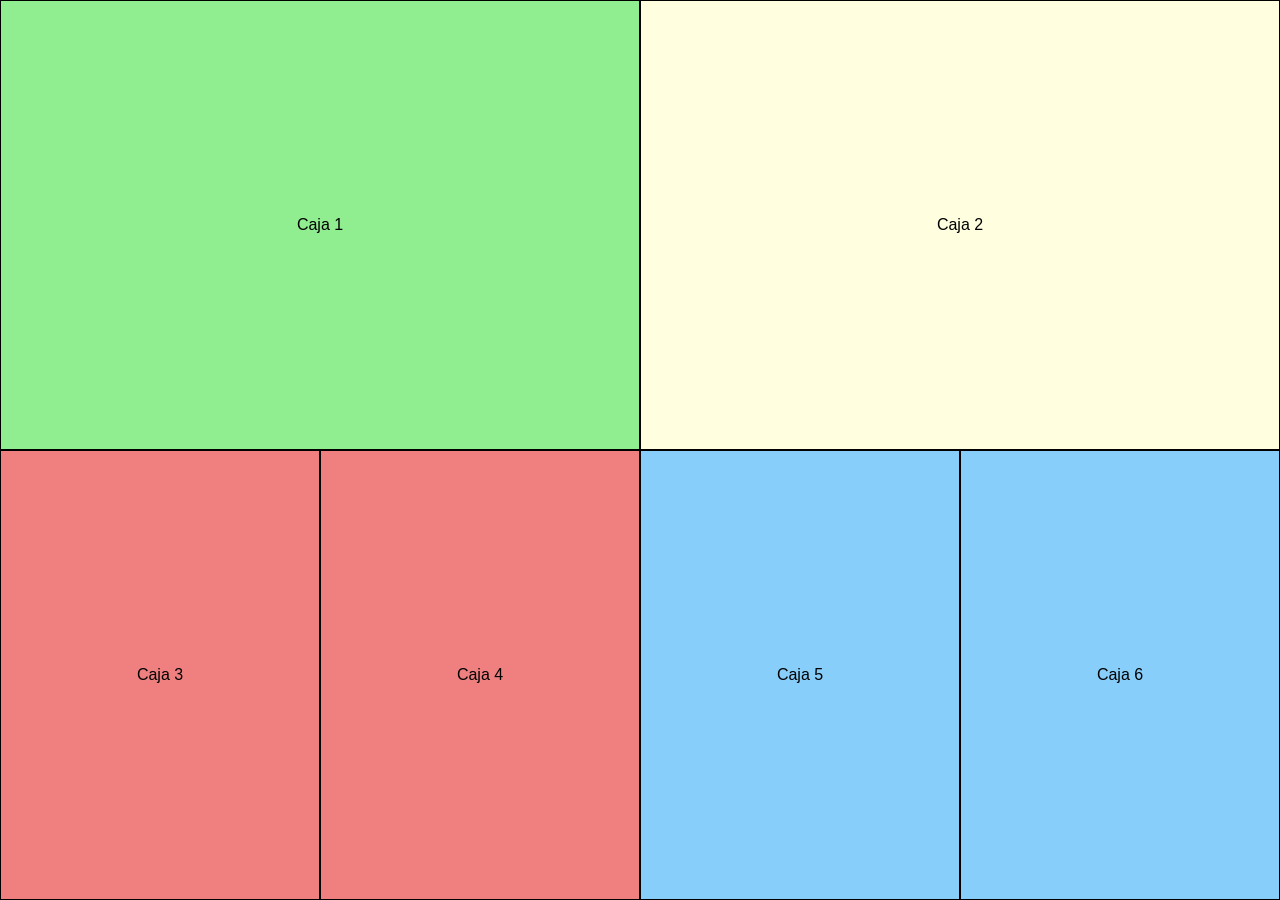
==== Entrenamiento_02/Modelo01/index.html @ 429cde44 "subo el entrenamiento02" ====
<!DOCTYPE html>
<html lang="es">
<head>
    <link rel="stylesheet" href="styles.css">
    <meta charset="UTF-8">
    <meta name="viewport" content="width=device-width, initial-scale=1.0, maximun-scale=1">
    <title>Modelo01</title>
</head>
<body>
    <main>
        <div class="cajas">
        <div class="caja01">Caja 1</div>
        <div class="caja02">Caja 2</div>
        <div class="caja03">Caja 3</div>
        <div class="caja04">Caja 4</div>
        <div class="caja05">Caja 5</div>
        <div class="caja06">Caja 6</div>
        </div>

    </main>
</body>
</html>
---- Entrenamiento_02/Modelo01/styles.css ----
html, body {
    height: 100%;
    width: 100%;
    margin: 0;
    font-family: Arial, Helvetica, sans-serif;
}

main{
    width: 100%;
    height: 100%;
}
.caja01{
    border: 0.1rem solid black;
    background-color: lightgreen;
    grid-column: 1/5;
    grid-row: 1/2;
}

.caja02{
    border: 0.1rem solid black;
    background-color: lightyellow;
    grid-column: 1/5;
    grid-row: 2/3;
}
.caja03 {
    grid-column: 1 / 3;
    grid-row: 3 / 4;
}

.caja04 {
    grid-column: 3 / 5;
    grid-row: 3 / 4;
}

.caja05 {
    grid-column: 1 / 3;
    grid-row: 4 / 5;
}

.caja06 {
    grid-column: 3 / 5;
    grid-row: 4 / 5;
}

.caja03, .caja04{
    border: 0.1rem solid black;
    background-color: lightcoral;
}

 .caja05, .caja06{
    border: 0.1rem solid black;
    background-color: lightskyblue;
 }

.cajas div {
    display: grid;
    place-items: center;
}

.cajas{
    text-align: center;
    display: grid;

    width: 100%;
    height: 100%;
    margin: 0 auto;

    grid-template-columns: repeat(4, 1fr);
    grid-template-rows: repeat(5, 1fr);
    
}

@media screen and (min-width: 48em) {
    .cajas {
        grid-template-columns: repeat(4, 1fr);
        grid-template-rows: repeat(2, 1fr);
    }

    .caja01 {
        grid-column: 1 / 3;
        grid-row: 1 / 2;
    }

    .caja02 {
        grid-column: 3 / 5;
        grid-row: 1 / 2;
    }

    .caja03 {
        grid-column: 1 / 2;
        grid-row: 2 / 3;
    }

    .caja04 {
        grid-column: 2 / 3;
        grid-row: 2 / 3;
    }

    .caja05 {
        grid-column: 3 / 4;
        grid-row: 2 / 3;
    }

    .caja06 {
        grid-column: 4 / 5;
        grid-row: 2 / 3;
    }
}
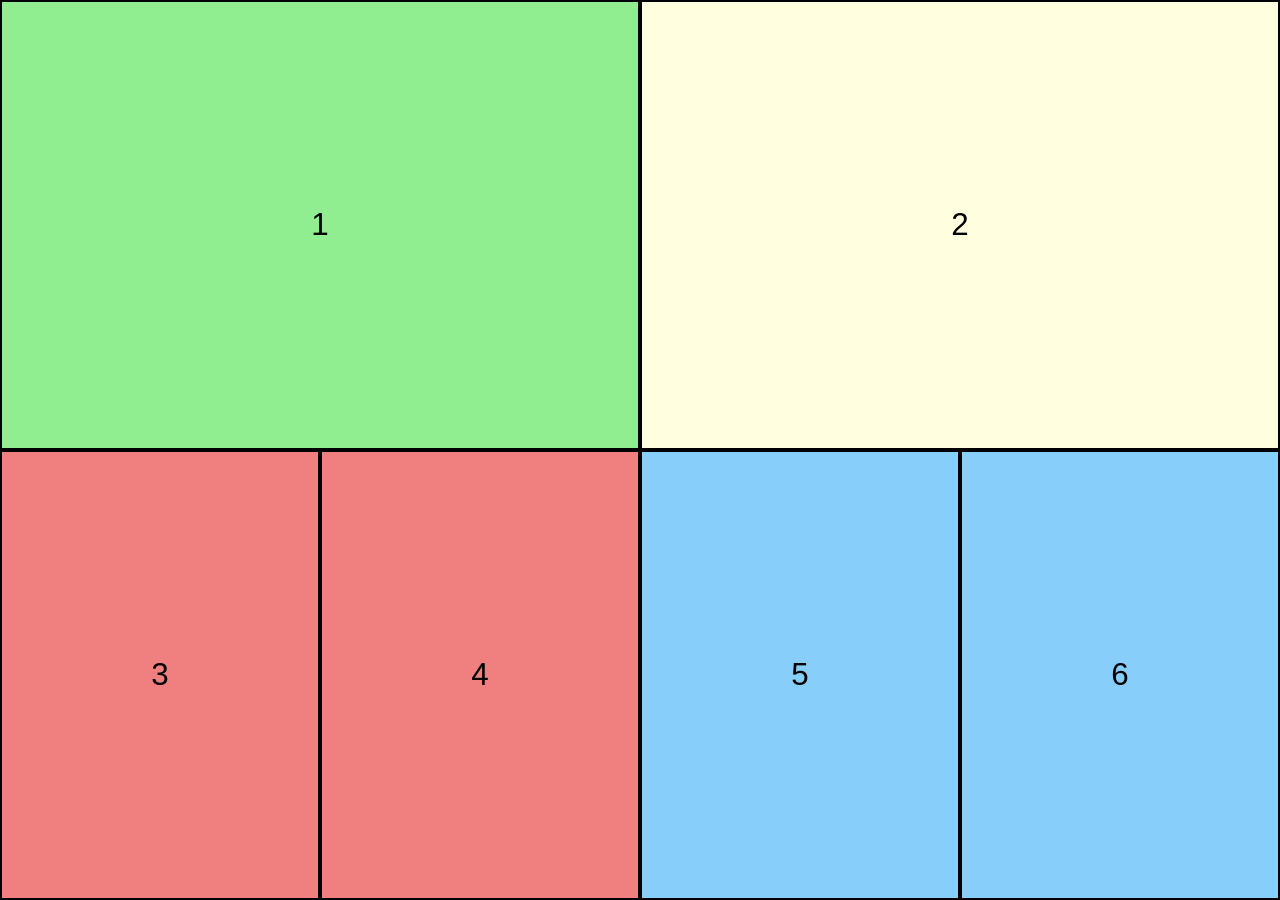
==== commit b67c48d7: "Subo entrenamiento02 con algunas correciones" ====
--- a/Entrenamiento_02/Modelo01/index.html
+++ b/Entrenamiento_02/Modelo01/index.html
@@ -9,12 +9,12 @@
 <body>
     <main>
         <div class="cajas">
-        <div class="caja01">Caja 1</div>
-        <div class="caja02">Caja 2</div>
-        <div class="caja03">Caja 3</div>
-        <div class="caja04">Caja 4</div>
-        <div class="caja05">Caja 5</div>
-        <div class="caja06">Caja 6</div>
+        <div class="caja01">1</div>
+        <div class="caja02">2</div>
+        <div class="caja03">3</div>
+        <div class="caja04">4</div>
+        <div class="caja05">5</div>
+        <div class="caja06">6</div>
         </div>
 
     </main>
--- a/Entrenamiento_02/Modelo01/styles.css
+++ b/Entrenamiento_02/Modelo01/styles.css
@@ -3,6 +3,7 @@
     width: 100%;
     margin: 0;
     font-family: Arial, Helvetica, sans-serif;
+    font-size: 1.4rem;
 }
 
 main{
@@ -66,7 +67,7 @@
     margin: 0 auto;
 
     grid-template-columns: repeat(4, 1fr);
-    grid-template-rows: repeat(5, 1fr);
+    grid-template-rows: repeat(4, 1fr);
     
 }
 
